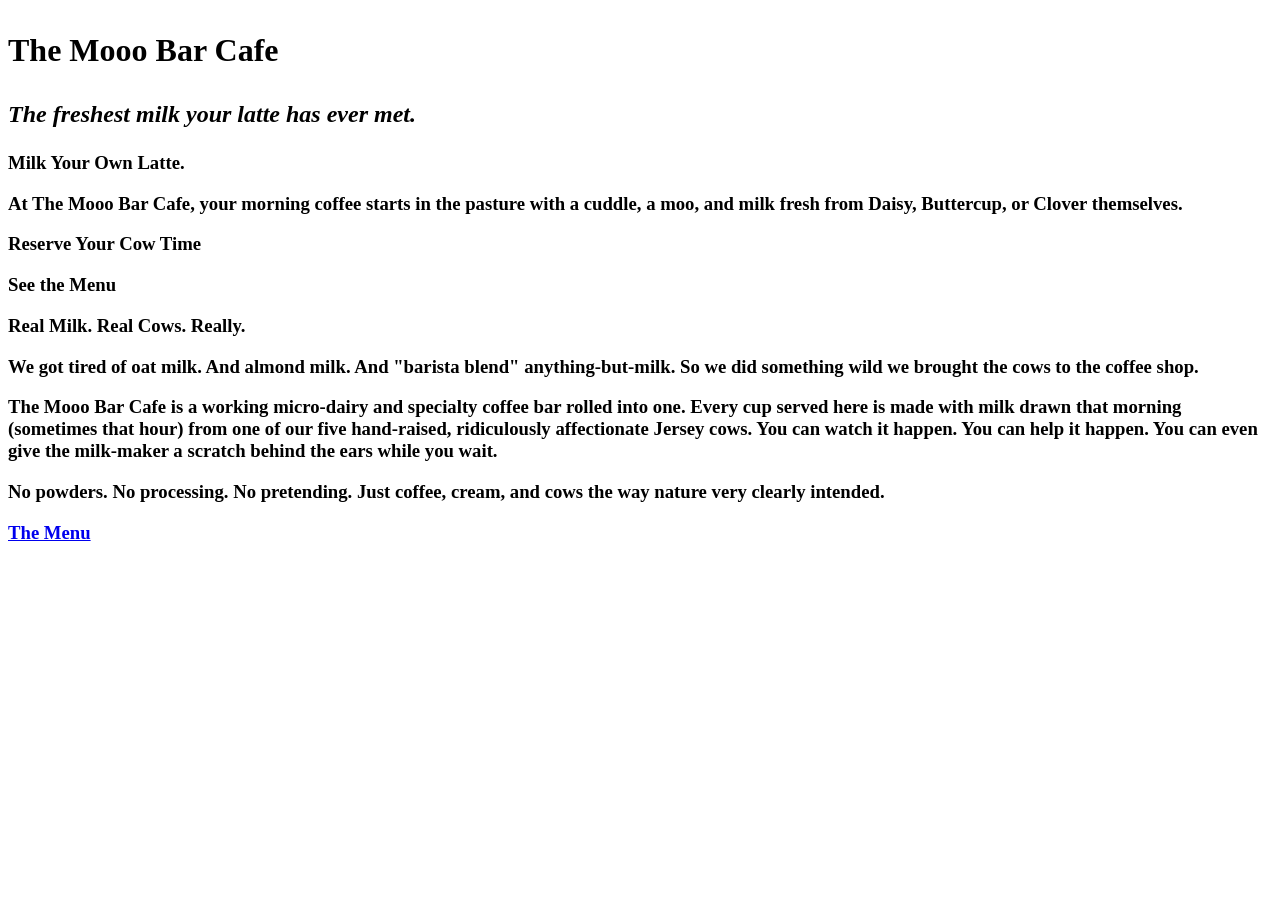
==== index.html @ a51d1885 "added back button" ====
<!DOCTYPE html>
<html lang="en-au">
<head>
    <meta charset="UTF-8">
    <meta name="viewport" content="width=device-width, initial-scale=1.0">
    <title>The Mooo Bar Cafe</title>
</head>
<body>
<h1><p>The Mooo Bar Cafe</p></h1>

<h2><p><i>The freshest milk your latte has ever met.</i></p></h2>

<h3>
<p>Milk Your Own Latte.</p>
<p>At The Mooo Bar Cafe, your morning coffee starts in the pasture with a cuddle, a moo, and milk fresh from Daisy, Buttercup, or Clover themselves.</p>
<p>Reserve Your Cow Time</p>
<p>See the Menu</p>
<p>Real Milk. Real Cows. Really.</p>
<p>We got tired of oat milk. And almond milk. And "barista blend" anything-but-milk. So we did something wild we brought the cows to the coffee shop.</p>
<p>The Mooo Bar Cafe is a working micro-dairy and specialty coffee bar rolled into one. Every cup served here is made with milk drawn that morning (sometimes that hour) from one of our five hand-raised, ridiculously affectionate Jersey cows. You can watch it happen. You can help it happen. You can even give the milk-maker a scratch behind the ears while you wait.</p>
<p>No powders. No processing. No pretending. Just coffee, cream, and cows the way nature very clearly intended.</p>
<a href="menu.html">The Menu</a>
</h3>
</body>
</html>
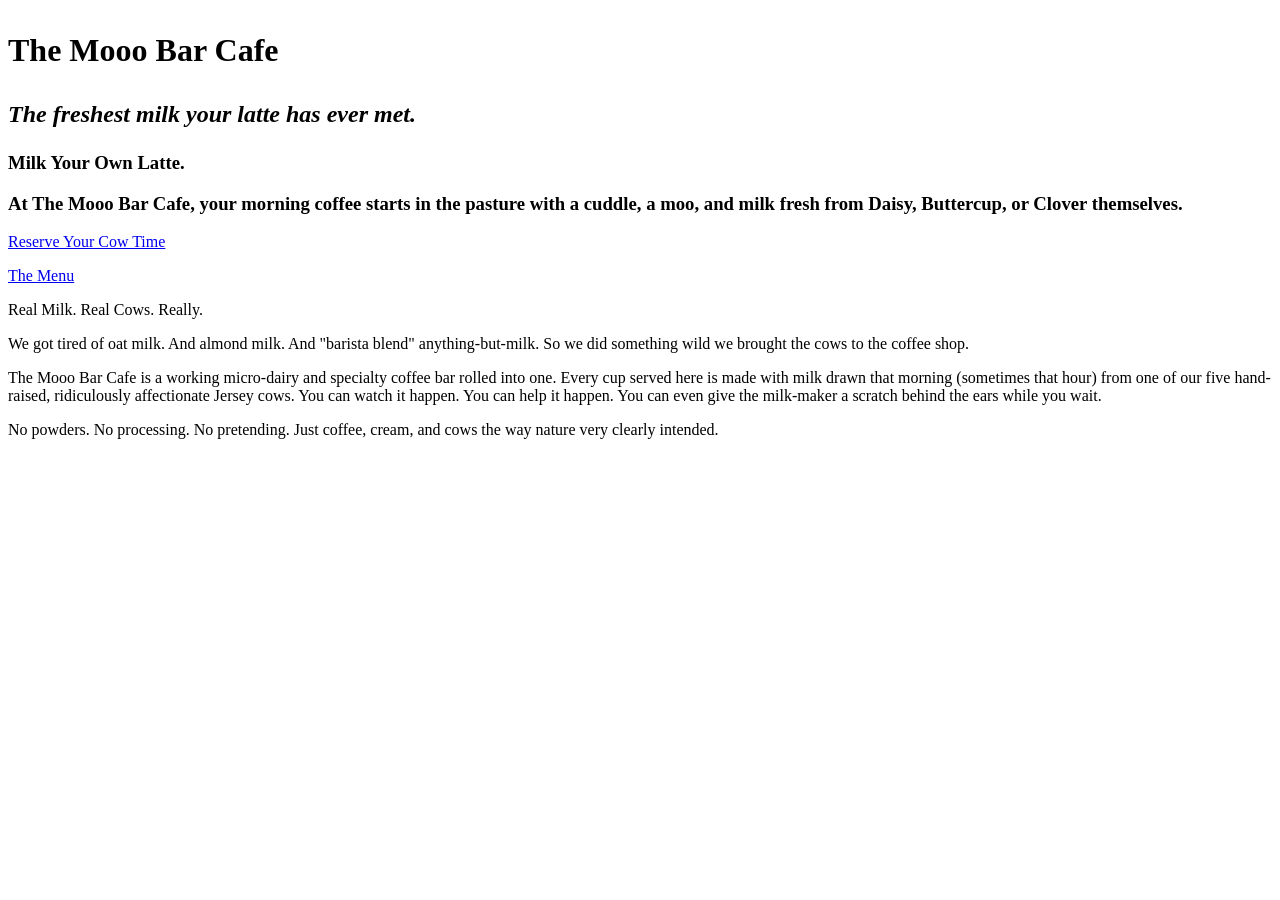
==== commit 82437727: "added back button" ====
--- a/index.html
+++ b/index.html
@@ -9,17 +9,13 @@
 <h1><p>The Mooo Bar Cafe</p></h1>
 
 <h2><p><i>The freshest milk your latte has ever met.</i></p></h2>
-
-<h3>
-<p>Milk Your Own Latte.</p>
-<p>At The Mooo Bar Cafe, your morning coffee starts in the pasture with a cuddle, a moo, and milk fresh from Daisy, Buttercup, or Clover themselves.</p>
-<p>Reserve Your Cow Time</p>
-<p>See the Menu</p>
+<h3><p>Milk Your Own Latte.</p>
+<p>At The Mooo Bar Cafe, your morning coffee starts in the pasture with a cuddle, a moo, and milk fresh from Daisy, Buttercup, or Clover themselves.</p></h3>
+<p><a href="reserve.html">Reserve Your Cow Time</a></p>
+<p><a href="menu.html">The Menu</a></p>
 <p>Real Milk. Real Cows. Really.</p>
 <p>We got tired of oat milk. And almond milk. And "barista blend" anything-but-milk. So we did something wild we brought the cows to the coffee shop.</p>
 <p>The Mooo Bar Cafe is a working micro-dairy and specialty coffee bar rolled into one. Every cup served here is made with milk drawn that morning (sometimes that hour) from one of our five hand-raised, ridiculously affectionate Jersey cows. You can watch it happen. You can help it happen. You can even give the milk-maker a scratch behind the ears while you wait.</p>
 <p>No powders. No processing. No pretending. Just coffee, cream, and cows the way nature very clearly intended.</p>
-<a href="menu.html">The Menu</a>
-</h3>
 </body>
 </html>
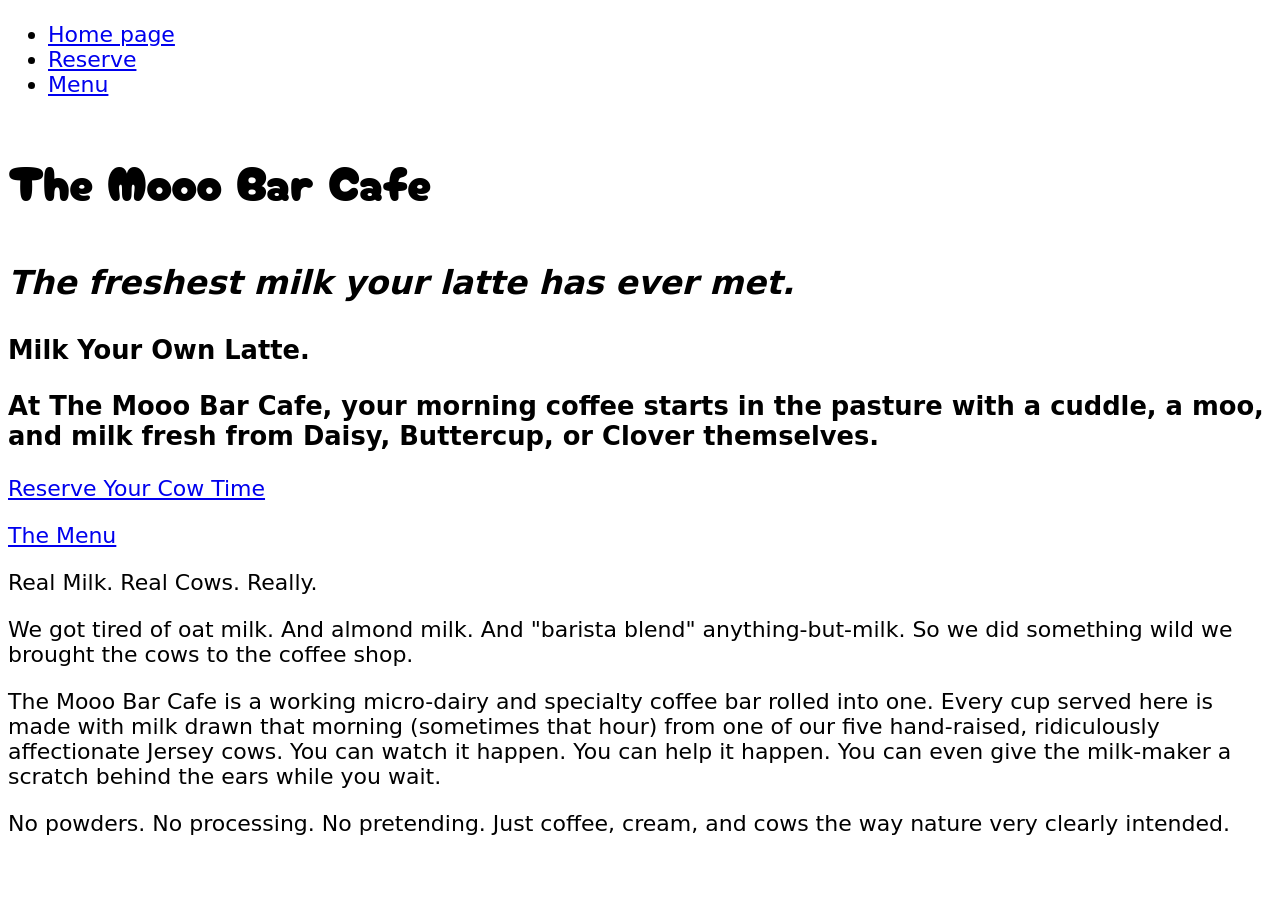
==== commit bc2d0bb6: "updated css" ====
--- a/index.html
+++ b/index.html
@@ -1,21 +1,35 @@
-<!DOCTYPE html>
-<html lang="en-au">
-<head>
-    <meta charset="UTF-8">
-    <meta name="viewport" content="width=device-width, initial-scale=1.0">
-    <title>The Mooo Bar Cafe</title>
-</head>
-<body>
-<h1><p>The Mooo Bar Cafe</p></h1>
-
-<h2><p><i>The freshest milk your latte has ever met.</i></p></h2>
-<h3><p>Milk Your Own Latte.</p>
-<p>At The Mooo Bar Cafe, your morning coffee starts in the pasture with a cuddle, a moo, and milk fresh from Daisy, Buttercup, or Clover themselves.</p></h3>
-<p><a href="reserve.html">Reserve Your Cow Time</a></p>
-<p><a href="menu.html">The Menu</a></p>
-<p>Real Milk. Real Cows. Really.</p>
-<p>We got tired of oat milk. And almond milk. And "barista blend" anything-but-milk. So we did something wild we brought the cows to the coffee shop.</p>
-<p>The Mooo Bar Cafe is a working micro-dairy and specialty coffee bar rolled into one. Every cup served here is made with milk drawn that morning (sometimes that hour) from one of our five hand-raised, ridiculously affectionate Jersey cows. You can watch it happen. You can help it happen. You can even give the milk-maker a scratch behind the ears while you wait.</p>
-<p>No powders. No processing. No pretending. Just coffee, cream, and cows the way nature very clearly intended.</p>
-</body>
-</html>
+<!DOCTYPE html>
+<html lang="en-au">
+<head>
+    <meta charset="UTF-8">
+    <meta name="viewport" content="width=device-width, initial-scale=1.0">
+    <link rel="stylesheet" href="style.css">
+    <link rel="stylesheet" href="fonts.css">
+    <link rel="stylesheet" href="layout.css">
+    <title>The Mooo Bar Cafe</title>
+</head>
+<body>
+<header>
+    <nav>
+        <ul>
+            <li><a href="index.html">Home page</a></li>
+            <li><a href="reserve.html">Reserve</a></li>
+            <li><a href="menu.html">Menu</a></li>
+        </ul>
+    </nav>
+    <hgroup>
+        <h1><p>The Mooo Bar Cafe</p></h1>
+        <h2><p><i>The freshest milk your latte has ever met.</i></p></h2>
+    </hgroup>
+</header>
+
+<h3><p>Milk Your Own Latte.</p>
+<p>At The Mooo Bar Cafe, your morning coffee starts in the pasture with a cuddle, a moo, and milk fresh from Daisy, Buttercup, or Clover themselves.</p></h3>
+<p><a href="reserve.html">Reserve Your Cow Time</a></p>
+<p><a href="menu.html">The Menu</a></p>
+<p>Real Milk. Real Cows. Really.</p>
+<p>We got tired of oat milk. And almond milk. And "barista blend" anything-but-milk. So we did something wild we brought the cows to the coffee shop.</p>
+<p>The Mooo Bar Cafe is a working micro-dairy and specialty coffee bar rolled into one. Every cup served here is made with milk drawn that morning (sometimes that hour) from one of our five hand-raised, ridiculously affectionate Jersey cows. You can watch it happen. You can help it happen. You can even give the milk-maker a scratch behind the ears while you wait.</p>
+<p>No powders. No processing. No pretending. Just coffee, cream, and cows the way nature very clearly intended.</p>
+</body>
+</html>
--- a/fonts.css
+++ b/fonts.css
@@ -0,0 +1,27 @@
+@import url('https://fonts.googleapis.com/css2?family=Cherry+Bomb+One&display=swap');
+@import url('https://fonts.googleapis.com/css2?family=Commissioner');
+@import url('https://fonts.googleapis.com/css2?family=Special+Elite&display=swap');
+
+h1 p {
+  font-family: "Cherry Bomb One", system-ui;
+  font-weight: 100;
+  font-size: 48px;
+}
+
+body {
+    font-family: "Comissioner", system-ui;
+    font-weight: 400;
+    font-size: 22px;
+}
+
+.menu strong {
+    font-family: "Cherry Bomb One", system-ui, -apple-system, BlinkMacSystemFont, 'Segoe UI', Roboto, Oxygen, Ubuntu, Cantarell, 'Open Sans', 'Helvetica Neue', sans-serif;
+    font-weight: 100;
+    font-size: 24px;
+}
+
+.menu li strong {
+    font-family: "Special Elite", system-ui, -apple-system, BlinkMacSystemFont, 'Segoe UI', Roboto, Oxygen, Ubuntu, Cantarell, 'Open Sans', 'Helvetica Neue', sans-serif;
+    font-weight: 700;
+    font-size: 26px;
+}
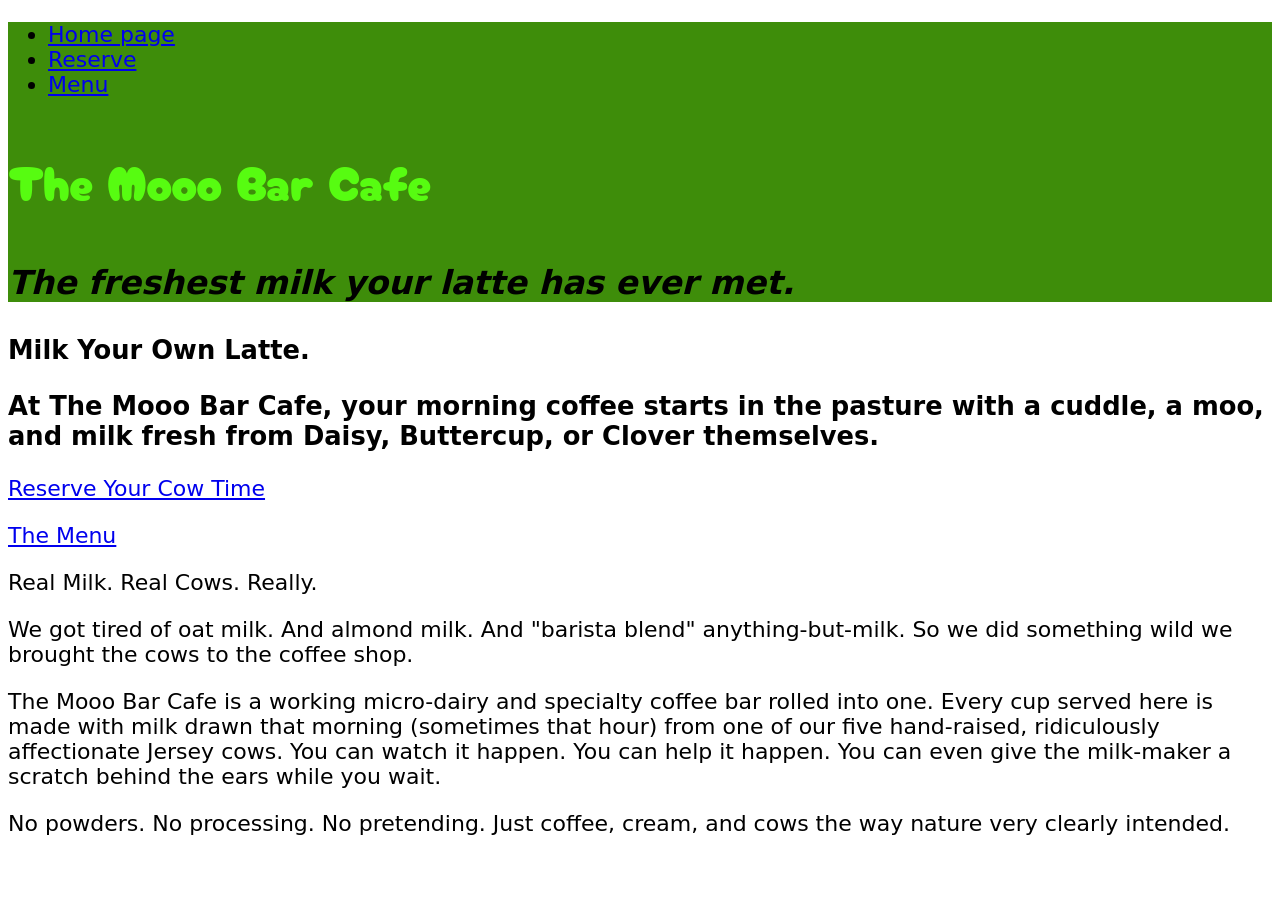
==== commit ffd78efd: "updated css added basic styling" ====
--- a/index.html
+++ b/index.html
@@ -9,7 +9,8 @@
     <title>The Mooo Bar Cafe</title>
 </head>
 <body>
-<header>
+<div class="page">
+<header class="mainheader">
     <nav>
         <ul>
             <li><a href="index.html">Home page</a></li>
@@ -31,5 +32,6 @@
 <p>We got tired of oat milk. And almond milk. And "barista blend" anything-but-milk. So we did something wild we brought the cows to the coffee shop.</p>
 <p>The Mooo Bar Cafe is a working micro-dairy and specialty coffee bar rolled into one. Every cup served here is made with milk drawn that morning (sometimes that hour) from one of our five hand-raised, ridiculously affectionate Jersey cows. You can watch it happen. You can help it happen. You can even give the milk-maker a scratch behind the ears while you wait.</p>
 <p>No powders. No processing. No pretending. Just coffee, cream, and cows the way nature very clearly intended.</p>
+</div>
 </body>
 </html>
--- a/style.css
+++ b/style.css
@@ -0,0 +1,7 @@
+.mainheader{
+    background-color: rgb(62, 141, 10);
+}
+
+.mainheader h1 {
+    color: rgb(87, 252, 17);
+}
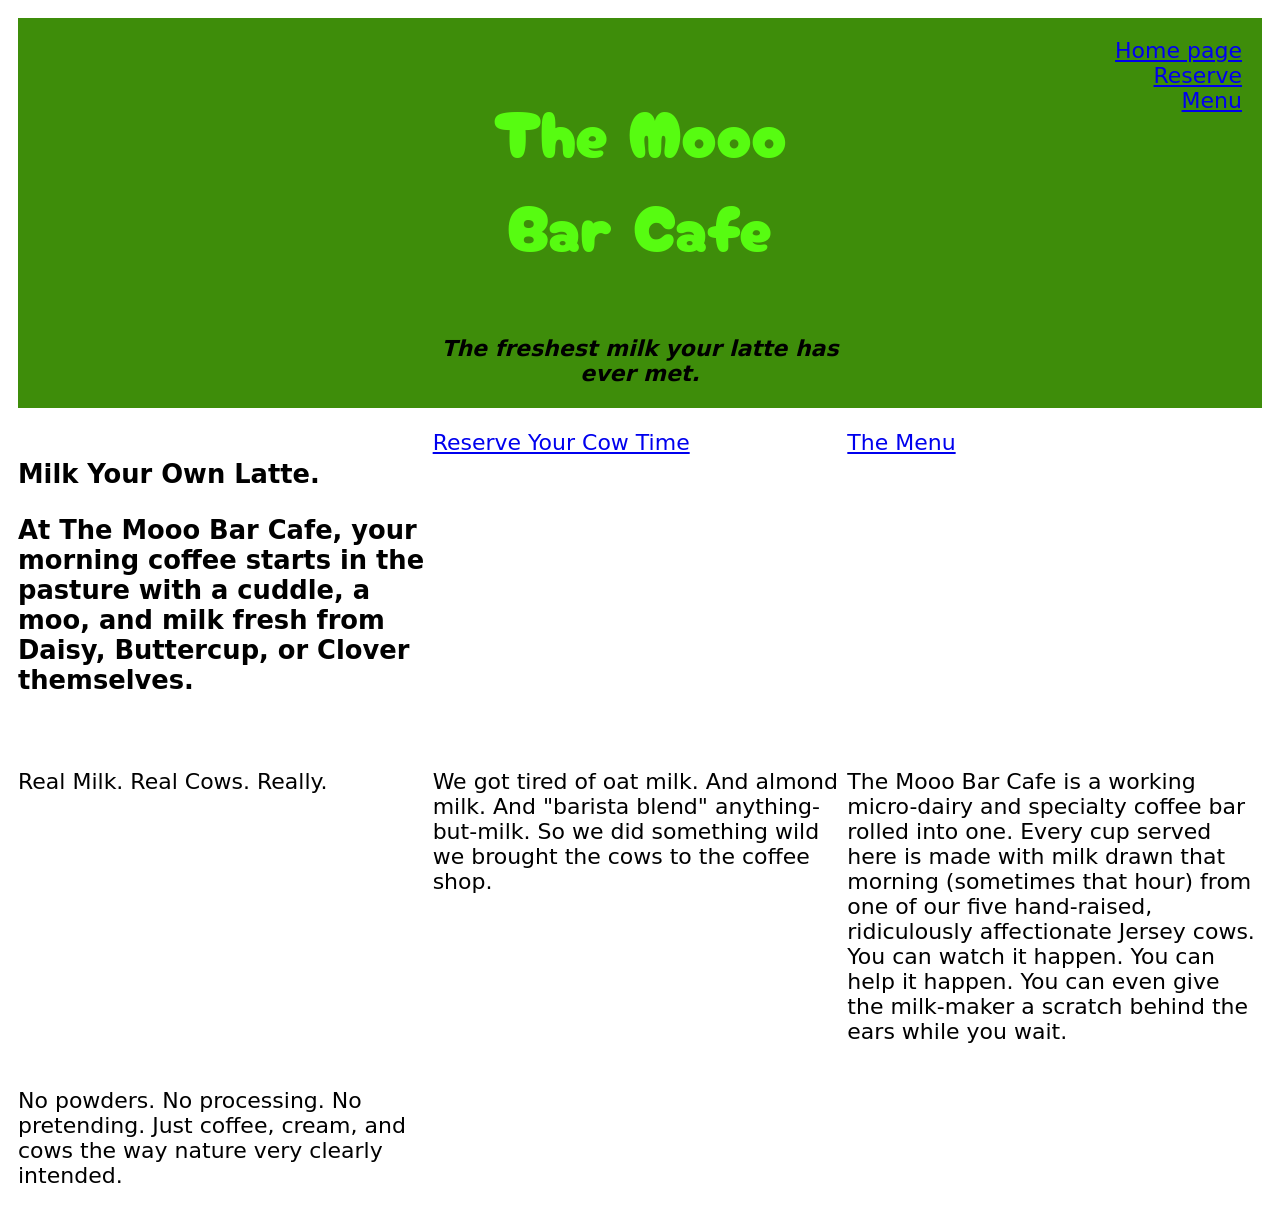
==== commit 78a2d606: "a" ====
--- a/index.html
+++ b/index.html
@@ -10,18 +10,22 @@
 </head>
 <body>
 <div class="page">
-<header class="mainheader">
-    <nav>
-        <ul>
-            <li><a href="index.html">Home page</a></li>
-            <li><a href="reserve.html">Reserve</a></li>
-            <li><a href="menu.html">Menu</a></li>
-        </ul>
-    </nav>
-    <hgroup>
-        <h1><p>The Mooo Bar Cafe</p></h1>
-        <h2><p><i>The freshest milk your latte has ever met.</i></p></h2>
-    </hgroup>
+    <header>
+    <div class="mainheader">
+        <hgroup>
+            <h1><p>The Mooo Bar Cafe</p></h1>
+            <h2><p><i>The freshest milk your latte has ever met.</i></p></h2>
+        </hgroup>
+    </div>
+    <div class="navbar">   
+        <nav>
+            <div class="homepage"><a href="index.html">Home page</a></div>
+
+            <div class="reservepage"><a href="reserve.html">Reserve</a></div>
+            
+            <div class menupage><a href="menu.html">Menu</a></div>
+        </nav>
+    </div>
 </header>
 
 <h3><p>Milk Your Own Latte.</p>
--- a/style.css
+++ b/style.css
@@ -1,7 +1,16 @@
-.mainheader{
+/* ------------------------global------------------------- */
+
+header{
     background-color: rgb(62, 141, 10);
 }
 
-.mainheader h1 {
+header h1 {
     color: rgb(87, 252, 17);
-}+}
+
+header h1, h2{
+    text-align: center;
+}
+
+/* ------------------------index.html------------------------- */
+
--- a/fonts.css
+++ b/fonts.css
@@ -2,10 +2,12 @@
 @import url('https://fonts.googleapis.com/css2?family=Commissioner');
 @import url('https://fonts.googleapis.com/css2?family=Special+Elite&display=swap');
 
-h1 p {
+/* ------------------------index.html------------------------- */
+
+.mainheader h1 {
   font-family: "Cherry Bomb One", system-ui;
   font-weight: 100;
-  font-size: 48px;
+  font-size: 65px;
 }
 
 body {
@@ -14,14 +16,19 @@
     font-size: 22px;
 }
 
+.mainheader h2 {
+    font-size: 22px;
+}
+
+/* ------------------------menu.html------------------------- */
+
 .menu strong {
     font-family: "Cherry Bomb One", system-ui, -apple-system, BlinkMacSystemFont, 'Segoe UI', Roboto, Oxygen, Ubuntu, Cantarell, 'Open Sans', 'Helvetica Neue', sans-serif;
     font-weight: 100;
     font-size: 24px;
 }
 
-.menu li strong {
-    font-family: "Special Elite", system-ui, -apple-system, BlinkMacSystemFont, 'Segoe UI', Roboto, Oxygen, Ubuntu, Cantarell, 'Open Sans', 'Helvetica Neue', sans-serif;
-    font-weight: 700;
-    font-size: 26px;
-}+
+
+
+
--- a/layout.css
+++ b/layout.css
@@ -0,0 +1,27 @@
+.page {
+    display: grid;
+    grid-template-columns: repeat(3, 1fr);
+    padding: 10px;
+}
+
+
+header {
+grid-column: 1 / -1;
+display: grid;
+grid-template-columns: repeat(3, 1fr);
+gap: 10px;
+}
+
+header .mainheader {
+    grid-column:
+    span 1 / -2; 
+    padding: 0;}
+
+header .navbar {
+    display:
+    flex; grid-column: span 1;
+    padding: 20px;
+    flex-direction: 
+    column;
+    text-align: end;}
+
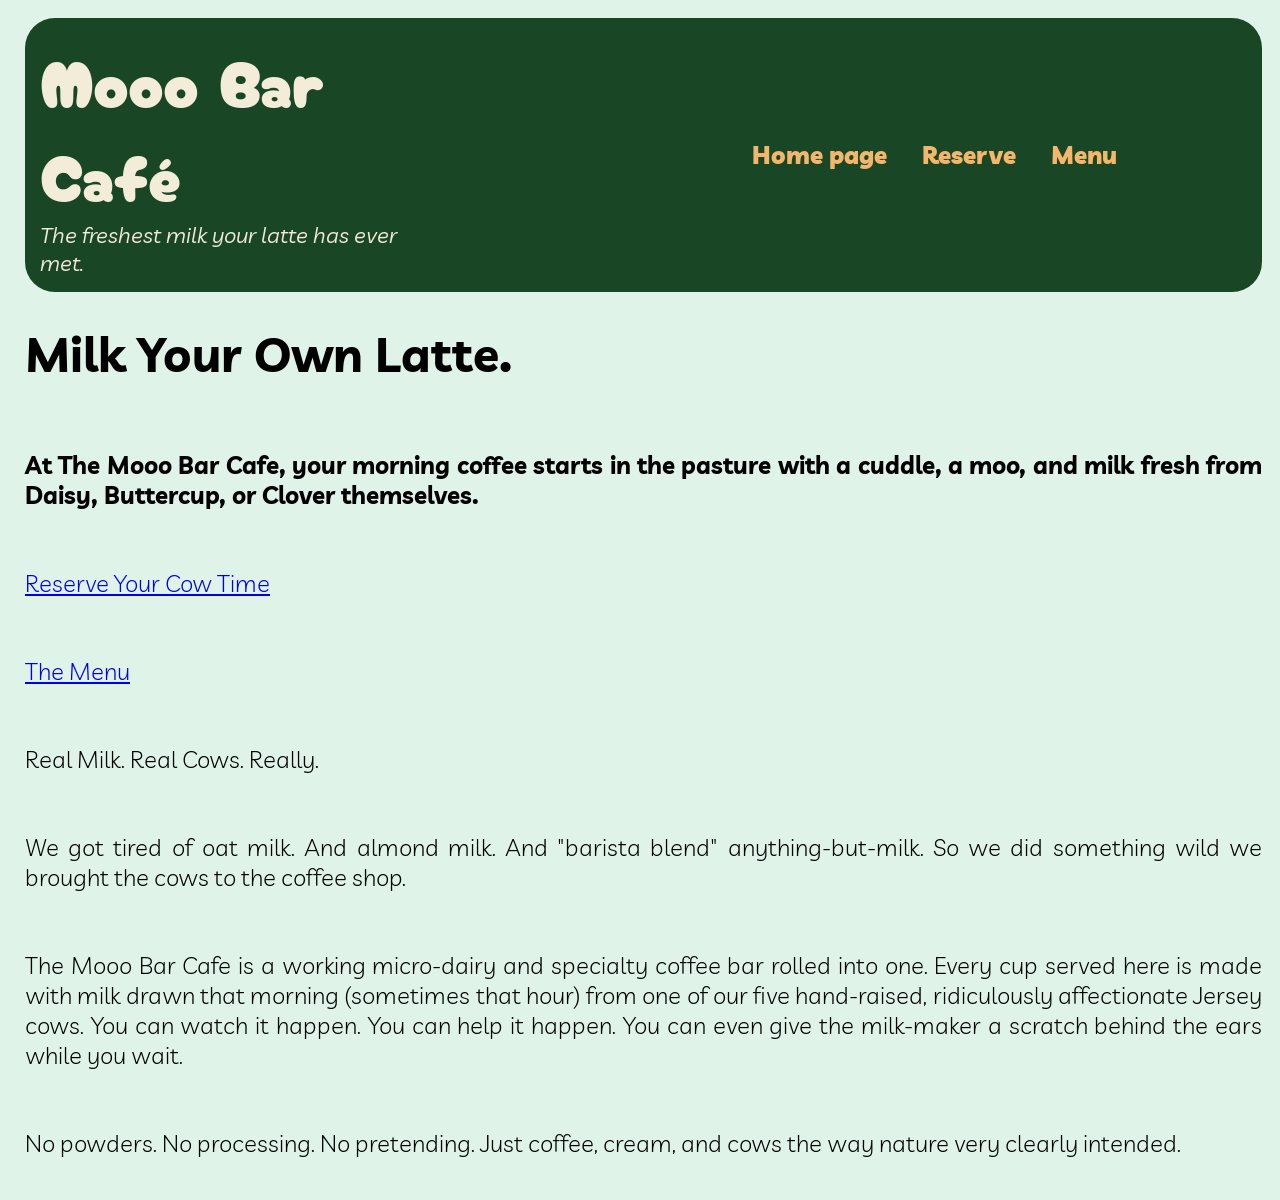
==== commit f5c58e91: "a" ====
--- a/index.html
+++ b/index.html
@@ -7,29 +7,27 @@
     <link rel="stylesheet" href="fonts.css">
     <link rel="stylesheet" href="layout.css">
     <title>The Mooo Bar Cafe</title>
+    <link rel="icon" type="image/svg+xml" href="/favicon.svg">
 </head>
 <body>
 <div class="page">
     <header>
     <div class="mainheader">
         <hgroup>
-            <h1><p>The Mooo Bar Cafe</p></h1>
-            <h2><p><i>The freshest milk your latte has ever met.</i></p></h2>
+            <div class="titletext">Mooo Bar Cafe&#769</div>
+            <div class="tagline"><i>The freshest milk your latte has ever met.</i></div>
         </hgroup>
     </div>
     <div class="navbar">   
-        <nav>
-            <div class="homepage"><a href="index.html">Home page</a></div>
-
-            <div class="reservepage"><a href="reserve.html">Reserve</a></div>
-            
-            <div class menupage><a href="menu.html">Menu</a></div>
-        </nav>
-    </div>
+        <nav><a href="index.html">Home page</a></nav>
+        <nav><a href="reserve.html">Reserve</a></nav> 
+        <nav><a href="menu.html">Menu</a></nav> 
+      
+    </div> 
 </header>
-
-<h3><p>Milk Your Own Latte.</p>
-<p>At The Mooo Bar Cafe, your morning coffee starts in the pasture with a cuddle, a moo, and milk fresh from Daisy, Buttercup, or Clover themselves.</p></h3>
+<main>
+<h1><p>Milk Your Own Latte.</p></h1>
+<p><strong>At The Mooo Bar Cafe, your morning coffee starts in the pasture with a cuddle, a moo, and milk fresh from Daisy, Buttercup, or Clover themselves.</strong></p>
 <p><a href="reserve.html">Reserve Your Cow Time</a></p>
 <p><a href="menu.html">The Menu</a></p>
 <p>Real Milk. Real Cows. Really.</p>
@@ -37,5 +35,6 @@
 <p>The Mooo Bar Cafe is a working micro-dairy and specialty coffee bar rolled into one. Every cup served here is made with milk drawn that morning (sometimes that hour) from one of our five hand-raised, ridiculously affectionate Jersey cows. You can watch it happen. You can help it happen. You can even give the milk-maker a scratch behind the ears while you wait.</p>
 <p>No powders. No processing. No pretending. Just coffee, cream, and cows the way nature very clearly intended.</p>
 </div>
+</main>
 </body>
 </html>
--- a/style.css
+++ b/style.css
@@ -1,16 +1,63 @@
 /* ------------------------global------------------------- */
 
-header{
-    background-color: rgb(62, 141, 10);
+body {
+    margin-left: 15px;
+    font-family: "Livvic", system-ui;
+    font-weight: 300;
+    font-size: 24px;
+    background-color: #e0f3e9;
+    text-align: justify;
 }
 
-header h1 {
-    color: rgb(87, 252, 17);
+header{
+    background-color: #11401df5;
+    backdrop-filter: blur(10px);
+  -webkit-backdrop-filter: blur(10px)
 }
 
-header h1, h2{
-    text-align: center;
+.navbar a {
+    color: #F2B66D;
+    text-decoration: none;
+    font-weight: 900;
 }
 
-/* ------------------------index.html------------------------- */
 
+
+/*------------------------index.html-------------------------*/
+
+
+
+/*---------------------------fonts----------------------------*/
+
+/* ------------------------index.html-------------------------*/
+
+.titletext {
+  font-family: "Cherry Bomb One", system-ui;
+  font-weight: 100;
+  font-size: 65px;
+  color: #F2ECD8;
+}
+
+main h1 p {
+    font-size: 30;
+    /* text-align: center; */
+    margin: 0;
+}
+
+
+.tagline{
+    font-family: "Livvic", system-ui;
+    font-weight: 400;
+    font-size: 22px;
+    color: #F2ecd8;
+}
+
+/* ------------------------menu.html------------------------- */
+
+.menu strong {
+    font-family: "Cherry Bomb One", system-ui, -apple-system, BlinkMacSystemFont, 'Segoe UI', Roboto, Oxygen, Ubuntu, Cantarell, 'Open Sans', 'Helvetica Neue', sans-serif;
+    font-weight: 100;
+    font-size: 24px;
+}
+
+
--- a/fonts.css
+++ b/fonts.css
@@ -1,32 +1,7 @@
 @import url('https://fonts.googleapis.com/css2?family=Cherry+Bomb+One&display=swap');
 @import url('https://fonts.googleapis.com/css2?family=Commissioner');
 @import url('https://fonts.googleapis.com/css2?family=Special+Elite&display=swap');
-
-/* ------------------------index.html------------------------- */
-
-.mainheader h1 {
-  font-family: "Cherry Bomb One", system-ui;
-  font-weight: 100;
-  font-size: 65px;
-}
-
-body {
-    font-family: "Comissioner", system-ui;
-    font-weight: 400;
-    font-size: 22px;
-}
-
-.mainheader h2 {
-    font-size: 22px;
-}
-
-/* ------------------------menu.html------------------------- */
-
-.menu strong {
-    font-family: "Cherry Bomb One", system-ui, -apple-system, BlinkMacSystemFont, 'Segoe UI', Roboto, Oxygen, Ubuntu, Cantarell, 'Open Sans', 'Helvetica Neue', sans-serif;
-    font-weight: 100;
-    font-size: 24px;
-}
+@import url('https://fonts.googleapis.com/css2?family=Livvic:ital,wght@0,100;0,200;0,300;0,400;0,500;0,600;0,700;0,900;1,100;1,200;1,300;1,400;1,500;1,600;1,700;1,900&display=swap')
 
 
 
--- a/layout.css
+++ b/layout.css
@@ -1,27 +1,41 @@
 .page {
     display: grid;
     grid-template-columns: repeat(3, 1fr);
-    padding: 10px;
-}
+    padding: 10px;}
 
 
 header {
+position: sticky;
+top: 0px;
 grid-column: 1 / -1;
 display: grid;
 grid-template-columns: repeat(3, 1fr);
-gap: 10px;
-}
+align-items: center;
+border-radius: 30px;
+padding: 15px;
+gap: 10px;}
 
 header .mainheader {
-    grid-column:
-    span 1 / -2; 
+    grid-column: 1;
+    grid-column: span 1; 
+    text-align: start;
     padding: 0;}
 
 header .navbar {
-    display:
-    flex; grid-column: span 1;
-    padding: 20px;
-    flex-direction: 
-    column;
+    grid-column: span 2;
+    /* border: 10px solid blue; */
+    /* margin: 0px 100px 0px 0px; */
+    padding: 0px 100px 0px 0px;
     text-align: end;}
 
+header .navbar nav {
+    display: inline-block;
+    padding: 0px 30px 0px 0px;
+    gap: 30px;}
+
+main {
+    grid-column: span 3;
+    display: grid;
+    grid-template-columns: repeat(1, 3fr);
+    align-items: center;
+    gap: 10px;}
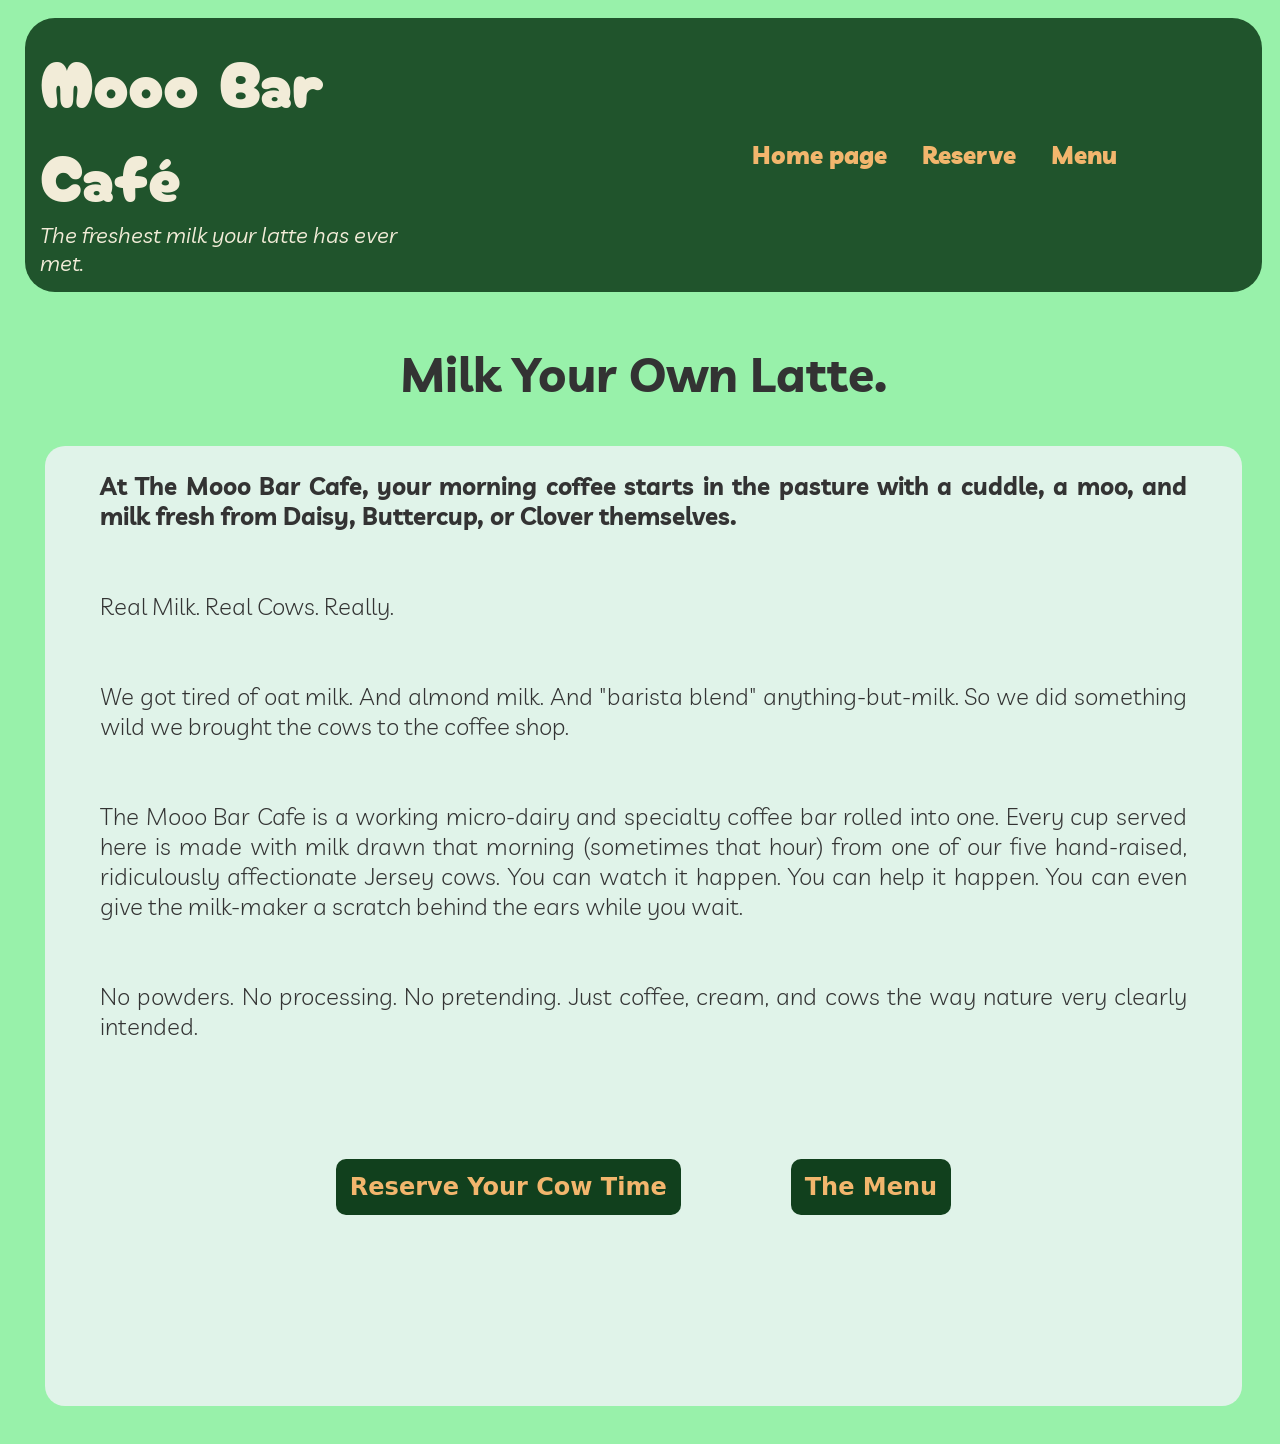
==== commit 7a422f73: "updated css" ====
--- a/index.html
+++ b/index.html
@@ -14,7 +14,7 @@
     <header>
     <div class="mainheader">
         <hgroup>
-            <div class="titletext">Mooo Bar Cafe&#769</div>
+            <div class="titletext"><a href="/">Mooo Bar Cafe&#769</a></div>
             <div class="tagline"><i>The freshest milk your latte has ever met.</i></div>
         </hgroup>
     </div>
@@ -27,13 +27,17 @@
 </header>
 <main>
 <h1><p>Milk Your Own Latte.</p></h1>
+<div class="maintext">
 <p><strong>At The Mooo Bar Cafe, your morning coffee starts in the pasture with a cuddle, a moo, and milk fresh from Daisy, Buttercup, or Clover themselves.</strong></p>
-<p><a href="reserve.html">Reserve Your Cow Time</a></p>
-<p><a href="menu.html">The Menu</a></p>
 <p>Real Milk. Real Cows. Really.</p>
 <p>We got tired of oat milk. And almond milk. And "barista blend" anything-but-milk. So we did something wild we brought the cows to the coffee shop.</p>
 <p>The Mooo Bar Cafe is a working micro-dairy and specialty coffee bar rolled into one. Every cup served here is made with milk drawn that morning (sometimes that hour) from one of our five hand-raised, ridiculously affectionate Jersey cows. You can watch it happen. You can help it happen. You can even give the milk-maker a scratch behind the ears while you wait.</p>
-<p>No powders. No processing. No pretending. Just coffee, cream, and cows the way nature very clearly intended.</p>
+<div class="endtext"><p>No powders. No processing. No pretending. Just coffee, cream, and cows the way nature very clearly intended.</p></div>
+<div class="textbuttons">
+<p><a href="reserve.html">Reserve Your Cow Time</a></p>
+<p><a href="menu.html">The Menu</a></p>
+</div>
+</div>
 </div>
 </main>
 </body>
--- a/style.css
+++ b/style.css
@@ -5,12 +5,13 @@
     font-family: "Livvic", system-ui;
     font-weight: 300;
     font-size: 24px;
-    background-color: #e0f3e9;
+    color: #333333;
+    background-color: #98f1aa;
     text-align: justify;
 }
 
 header{
-    background-color: #11401df5;
+    background-color: #11401de3;
     backdrop-filter: blur(10px);
   -webkit-backdrop-filter: blur(10px)
 }
@@ -21,6 +22,21 @@
     font-weight: 900;
 }
 
+.navbar a:hover {
+    opacity: 0.6;
+}
+
+.maintext {
+    /* border: 10px solid #98f1aa; */
+    border-radius: 20px;
+    background-color: #e0f3e9;
+    padding-bottom: 180px;
+}
+
+.maintext p {
+    padding-left: 30px;
+    padding-right: 30px;
+}
 
 
 /*------------------------index.html-------------------------*/
@@ -31,11 +47,13 @@
 
 /* ------------------------index.html-------------------------*/
 
-.titletext {
+.titletext a{
   font-family: "Cherry Bomb One", system-ui;
   font-weight: 100;
   font-size: 65px;
   color: #F2ECD8;
+  text-decoration: none;
+
 }
 
 main h1 p {
@@ -60,4 +78,16 @@
     font-size: 24px;
 }
 
+.textbuttons a {
+    border: 4px solid transparent;
+    padding: 10px;
+    border-radius: 10px;
+    background-color: #11401d;
+    color: #F2B66D;
+    text-decoration: none;
+    font-weight: 600;
+}
 
+.textbuttons a:hover {
+    opacity: 0.7;
+}
--- a/layout.css
+++ b/layout.css
@@ -38,4 +38,35 @@
     display: grid;
     grid-template-columns: repeat(1, 3fr);
     align-items: center;
-    gap: 10px;}+    margin: 20px;
+    gap: 10px;}
+
+main h1 {
+    text-align: center;
+}
+
+main p {
+    margin: 25px;
+    display: flexbox;
+    flex-direction: column;
+}
+
+.maintext {
+    display: flex;
+    flex-direction: column;
+    gap: 10px;
+}
+
+.endtext {
+    padding-bottom: 70px;
+}
+
+.textbuttons {
+    display: flex;
+    flex-direction: row;
+    text-align: center;
+    justify-content: center;
+    
+}
+
+
